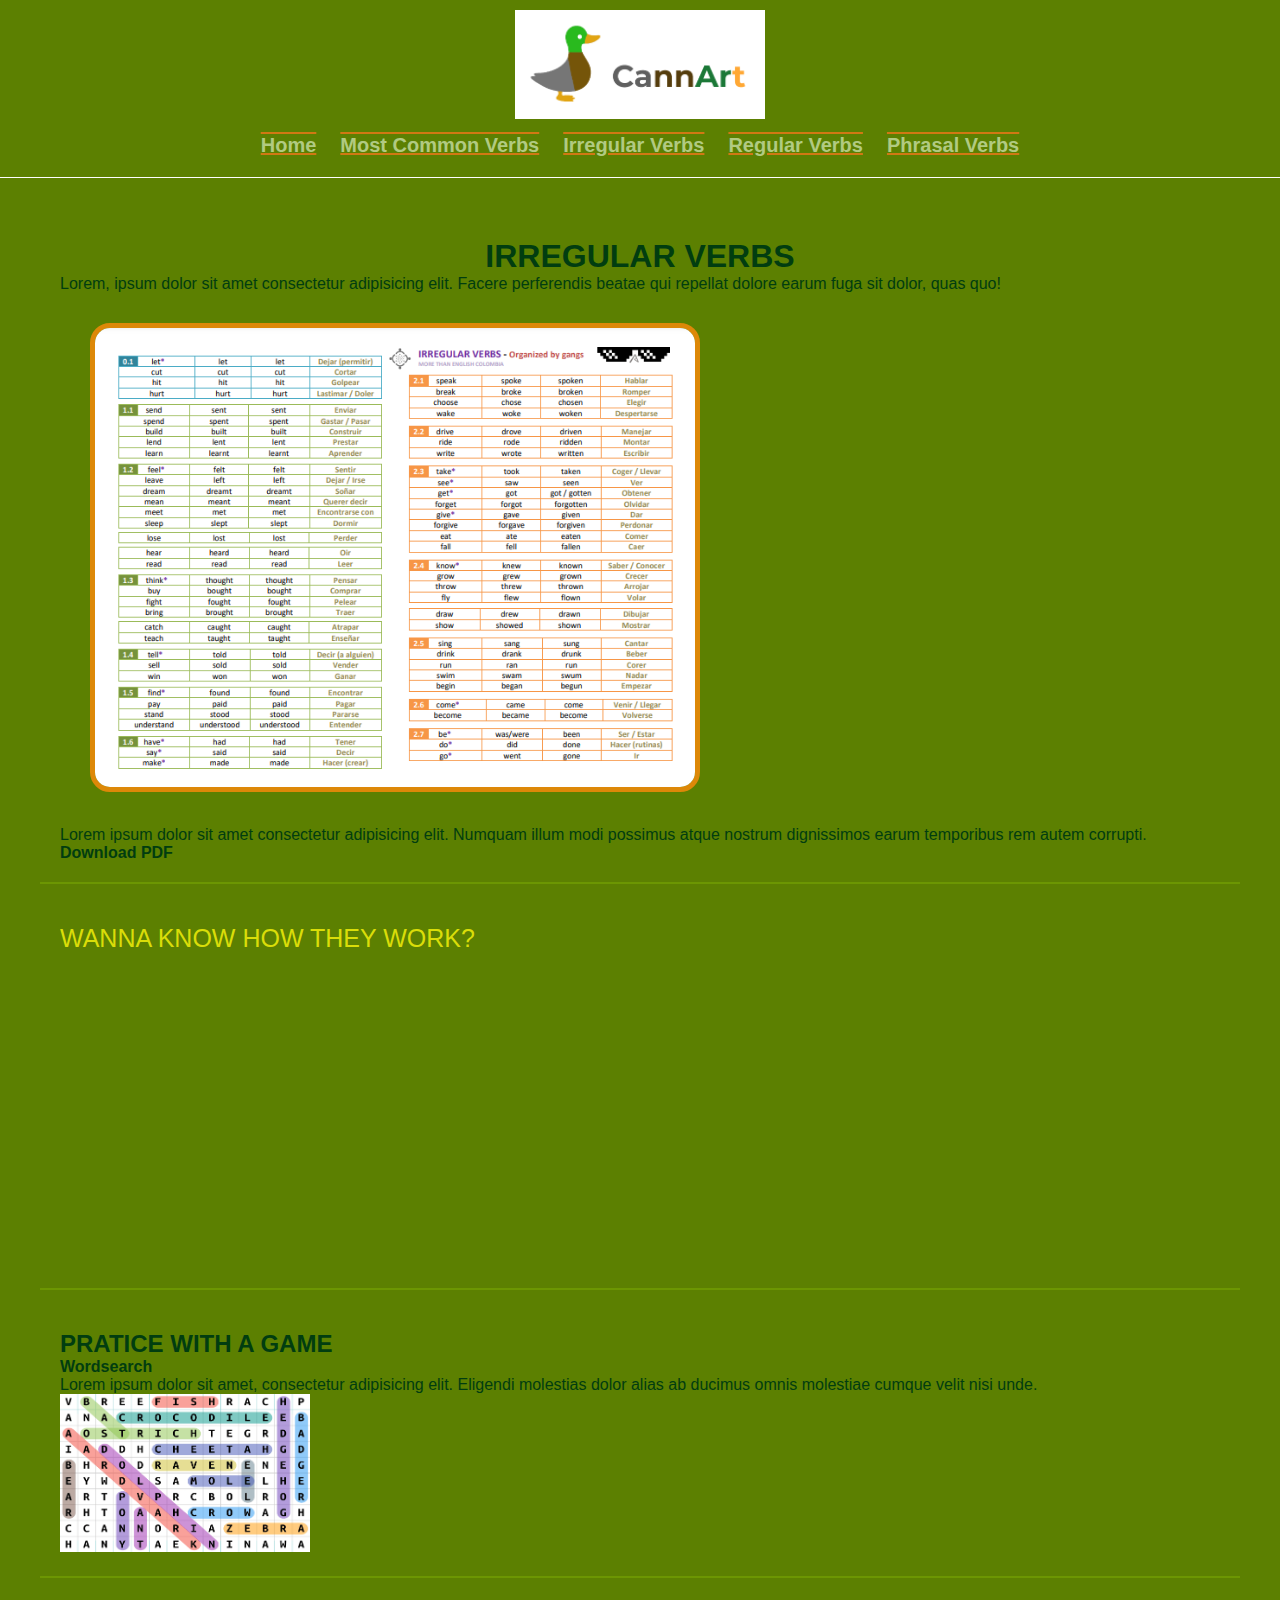
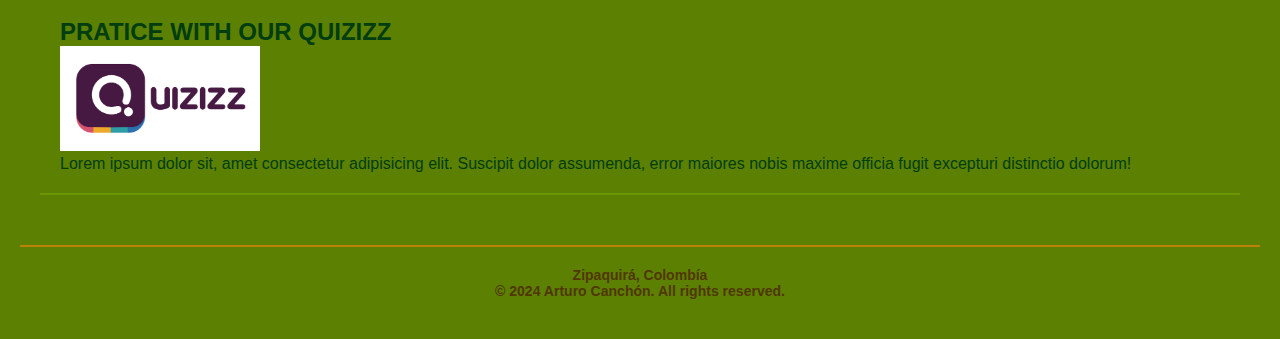
==== pages/irregularVerbs.html @ 06703101 "Cannart 1" ====
<!DOCTYPE html>
<html lang="en">
  <head>
    <meta charset="UTF-8" />
    <meta name="viewport" content="width=device-width, initial-scale=1.0" />
    <title>Irregular Verbs</title>
    <link rel="stylesheet" href="../css/style.css" />
  </head>
  <body>
    <header>
      <a href="">
        <img class="logo" src="../images/cannartLogo.png" alt="Logo CannArt" />
      </a>

      <nav>
        <ul>
          <li><a href="../index.html"> Home </a></li>
          <li><a href="mostCommonVerbs.html"> Most Common Verbs </a></li>
          <li><a href="irregularVerbs.html"> Irregular Verbs </a></li>
          <li><a href="regularVerbs.html"> Regular Verbs </a></li>
          <li><a href="phrasalVerbs.html"> Phrasal Verbs </a></li>
        </ul>
      </nav>
    </header>

    <main>
      <section>
        <h1>IRREGULAR VERBS</h1>
        <p>
          Lorem, ipsum dolor sit amet consectetur adipisicing elit. Facere
          perferendis beatae qui repellat dolore earum fuga sit dolor, quas quo!
        </p>

        <img
          class="imgVerbos"
          src="../images/irregularVerbs.png"
          alt="Image Irregular verbs"
        />
        <p>
          Lorem ipsum dolor sit amet consectetur adipisicing elit. Numquam illum
          modi possimus atque nostrum dignissimos earum temporibus rem autem
          corrupti.
        </p>
        <h4>Download PDF</h4>
      </section>

      <section>
        <p class="specialMessage">WANNA KNOW HOW THEY WORK?</p>
        <iframe
          width="560"
          height="315"
          src="https://www.youtube.com/embed/Sfl5ZaLab9A?si=ZEKTdkH11J9xPlAF"
          title="YouTube video player"
          frameborder="0"
          allow="accelerometer; autoplay; clipboard-write; encrypted-media; gyroscope; picture-in-picture; web-share"
          allowfullscreen
        ></iframe>
      </section>

      <section>
        <h2>PRATICE WITH A GAME</h2>
        <p>
          <b>Wordsearch</b><br />Lorem ipsum dolor sit amet, consectetur
          adipisicing elit. Eligendi molestias dolor alias ab ducimus omnis
          molestiae cumque velit nisi unde.
        </p>
        <img
          class="imgJuego"
          src="../images/wordsearch.png"
          alt="Wordsearch game image"
        />
      </section>

      <section>
        <h2>PRATICE WITH OUR QUIZIZZ</h2>
        <img
          class="imgLogoQuizizz"
          src="../images/quizizzLogo.png"
          alt="logo Quizizz"
        />
        <p>
          Lorem ipsum dolor sit, amet consectetur adipisicing elit. Suscipit
          dolor assumenda, error maiores nobis maxime officia fugit excepturi
          distinctio dolorum!
        </p>
      </section>
    </main>

    <footer>
      <h3>Zipaquirá, Colombía</h3>
      <h3>© 2024 Arturo Canchón. All rights reserved.</h3>
    </footer>
  </body>
</html>
---- css/style.css ----
* {
    margin: 0;
    padding: 0;
}

/* BODY */
body {
    background-color: #5c8001;
}

/* HEADER */
header {
    border-bottom: 1px solid white;
    text-align: center;
    padding: 10px 20px;
}

.logo {
    width: 250px;
}

nav ul li {
    list-style: none;
    display: inline-block;
    margin: 10px 10px;
}

a {
    text-decoration: overline underline rgb(209, 120, 19);
    font-weight: bold;
    color: rgb(177, 202, 130);
    font-size: 20px;
    font-family: Arial, Helvetica, sans-serif;
}


/* MAIN */

main {
    margin: 10px;
    padding: 10px;
    font-family: Calibri, sans-serif;
    color: #013d10;
}

section {
    margin: 20px;
    padding: 20px;
    border-bottom: 2px solid #6c9602;
}

.specialMessage {
    font-size: 25px;
    color: #dadd09;
}

.imgIlustrativa {
    width: 500px;
    align-items: center;
    padding: 10px;
}

.imgJuego {
    width: 250px;
}

.imgLogoQuizizz {
    width: 200px;
}

h1 {
    text-align: center;
}

.imgVerbos {
    width: 600px;
    margin: 30px;
    border: 5px solid rgb(221, 136, 8);
    border-radius: 20px;
}

iframe {
    display: block;
    margin: auto;
}

/* formulario */
form {
    margin-top: 20px;
}
label {
    display: block;
    font-weight: bold;
    margin-bottom: 5px;
    color:#503702;
}

input[type="text"],
textarea {
    display: block;
    width: 80%;
    padding: 10px;
    border: 2px solid rgb(204, 247, 14);
    border-radius: 8px;
    font-size: 20px;
    margin: 10px;
}

.btnFormulario {
    background-color: #503702;
    color:#bb8207;
    border: none;
    padding: 10px 20px;
    border-radius: 50;
    font-size: 15px;
    cursor: pointer;
    margin-top: 10px;
}

/* FOOTER */

footer {
    margin: 20px;
    padding: 20px;
    border-top: 2px solid #bb8207;
    color: #503702;
    text-align: center;
    font-family: Arial, Helvetica, sans-serif;
    font-size: 12px;
}
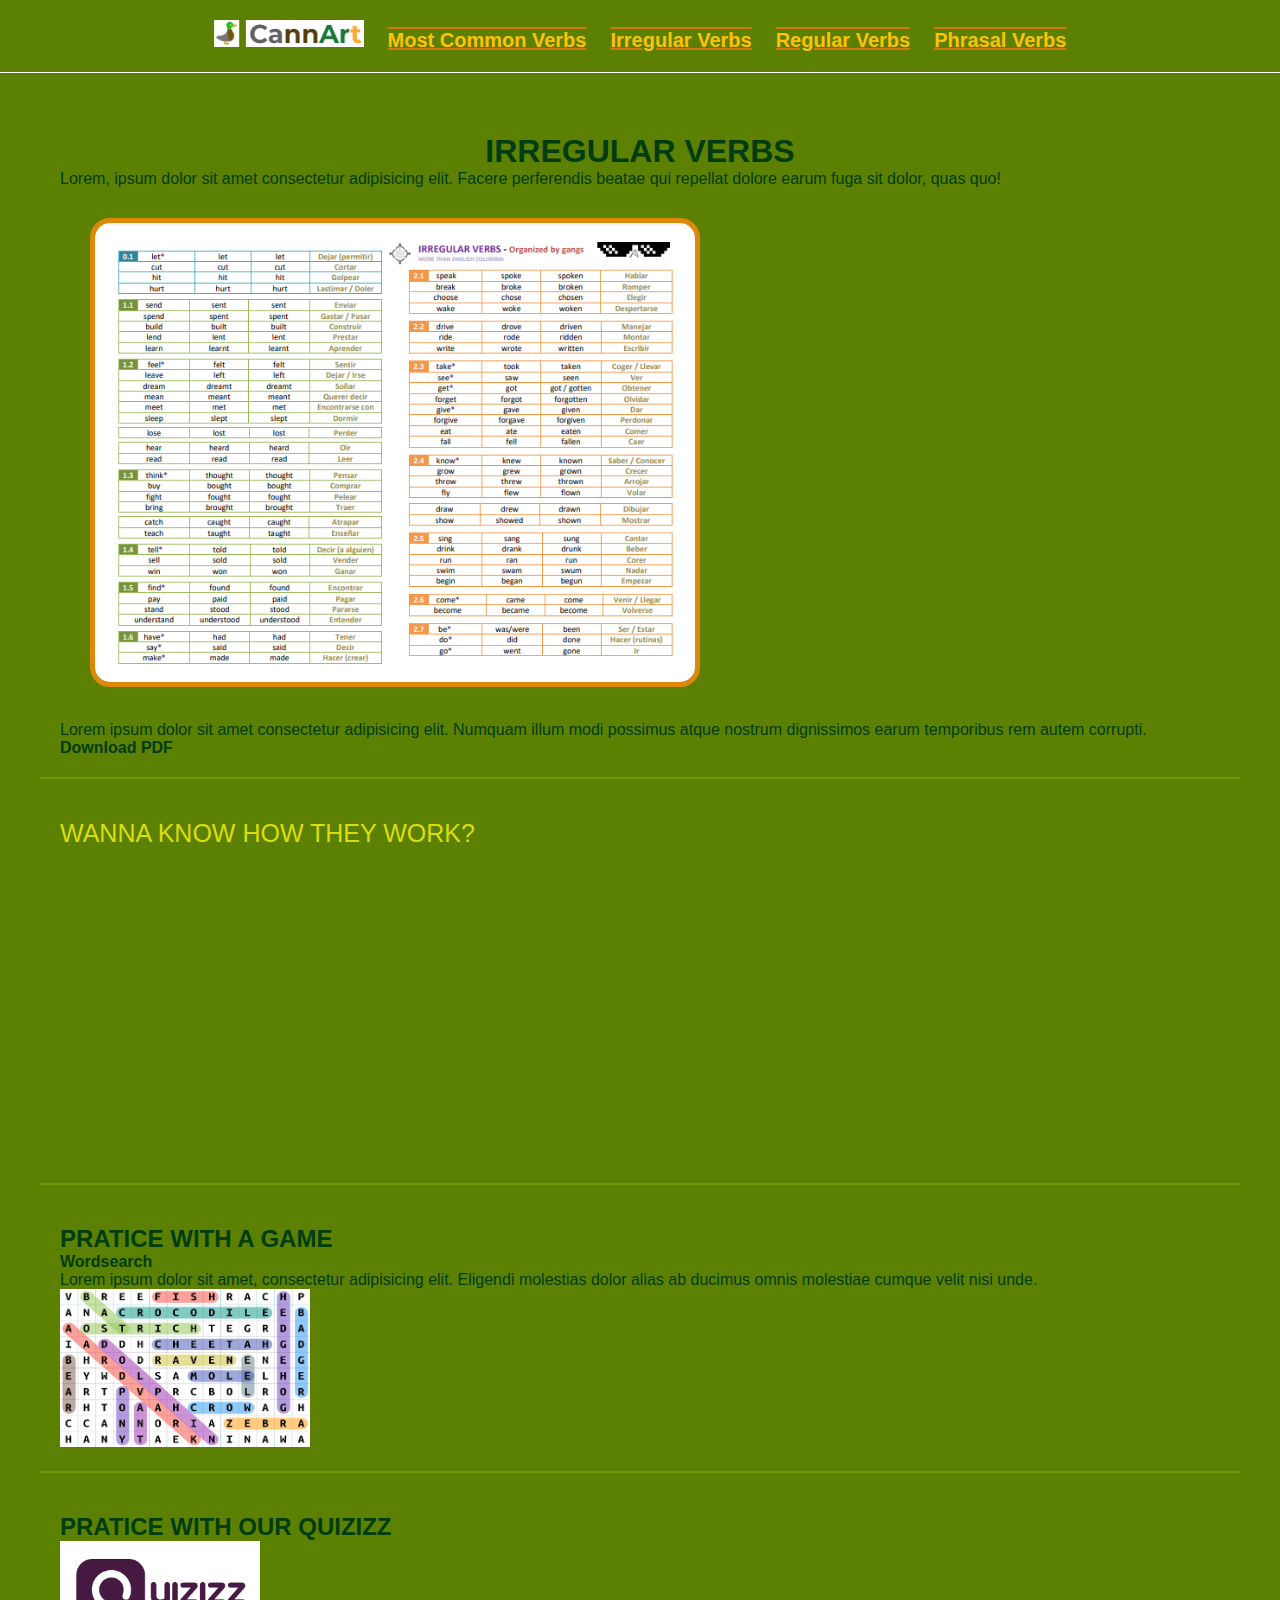
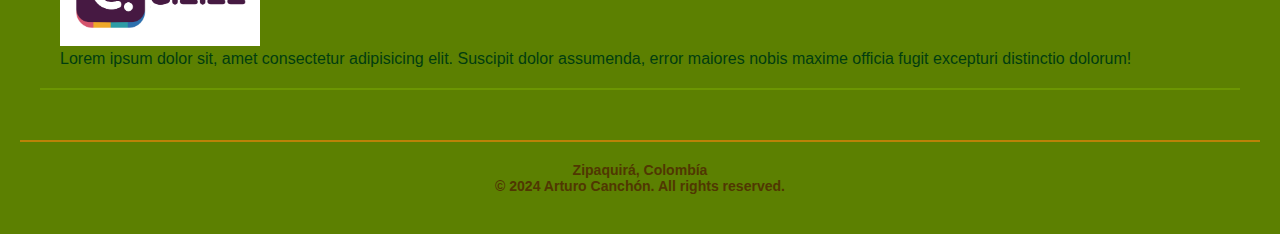
==== commit bc162a09: "Bootstrap navbar added to all pages" ====
--- a/pages/irregularVerbs.html
+++ b/pages/irregularVerbs.html
@@ -4,11 +4,19 @@
     <meta charset="UTF-8" />
     <meta name="viewport" content="width=device-width, initial-scale=1.0" />
     <title>Irregular Verbs</title>
+    <!-- Bootstrap Code Begining -->
+    <link
+      href="https://cdn.jsdelivr.net/npm/bootstrap@5.3.2/dist/css/bootstrap.min.css"
+      rel="stylesheet"
+      integrity="sha384-T3c6CoIi6uLrA9TneNEoa7RxnatzjcDSCmG1MXxSR1GAsXEV/Dwwykc2MPK8M2HN"
+      crossorigin="anonymous"
+    />
     <link rel="stylesheet" href="../css/style.css" />
   </head>
   <body>
     <header>
-      <a href="">
+      <!-- Navbar - NORMAL MODE -->
+      <!-- <a href="">
         <img class="logo" src="../images/cannartLogo.png" alt="Logo CannArt" />
       </a>
 
@@ -20,6 +28,39 @@
           <li><a href="regularVerbs.html"> Regular Verbs </a></li>
           <li><a href="phrasalVerbs.html"> Phrasal Verbs </a></li>
         </ul>
+      </nav> -->
+
+      <!-- Navbar - BOOTSTRAP MODE -->
+      <nav class="navbar navbar-expand-lg navbar-light" style="background-color:#5c8001;">
+        <div class="container-fluid">
+          <ul class="nav nav-tabs flex-column flex-sm-row mx-auto">
+            <li class="nav-item">
+              <a class="nav-link active" aria-current="page" href="../index.html"
+                ><img src="../images/cannartLogoLittle.png" alt="Logo" width="150" height="" class="d-inline-block align-text-top"></a
+              >
+            </li>
+            <li class="nav-item">
+              <a class="nav-link" href="mostCommonVerbs.html"
+                >Most Common Verbs</a
+              >
+            </li>
+            <li class="nav-item">
+              <a class="nav-link" href="irregularVerbs.html"
+                >Irregular Verbs</a
+              >
+            </li>
+            <li class="nav-item">
+              <a class="nav-link" href="regularVerbs.html"
+                >Regular Verbs</a
+              >
+            </li>
+            <li class="nav-item">
+              <a class="nav-link" href="phrasalVerbs.html"
+                >Phrasal Verbs</a
+              >
+            </li>
+          </ul>
+        </div>
       </nav>
     </header>
 
@@ -84,6 +125,13 @@
           distinctio dolorum!
         </p>
       </section>
+
+      <!-- Boostrap Code End -->
+      <script
+        src="https://cdn.jsdelivr.net/npm/bootstrap@5.3.2/dist/js/bootstrap.bundle.min.js"
+        integrity="sha384-C6RzsynM9kWDrMNeT87bh95OGNyZPhcTNXj1NW7RuBCsyN/o0jlpcV8Qyq46cDfL"
+        crossorigin="anonymous"
+      ></script>
     </main>
 
     <footer>
--- a/css/style.css
+++ b/css/style.css
@@ -31,6 +31,11 @@
     color: rgb(177, 202, 130);
     font-size: 20px;
     font-family: Arial, Helvetica, sans-serif;
+}
+
+/* Navbar Bootstrap */
+.nav-link{
+    color: #ffc107;
 }
 
 
